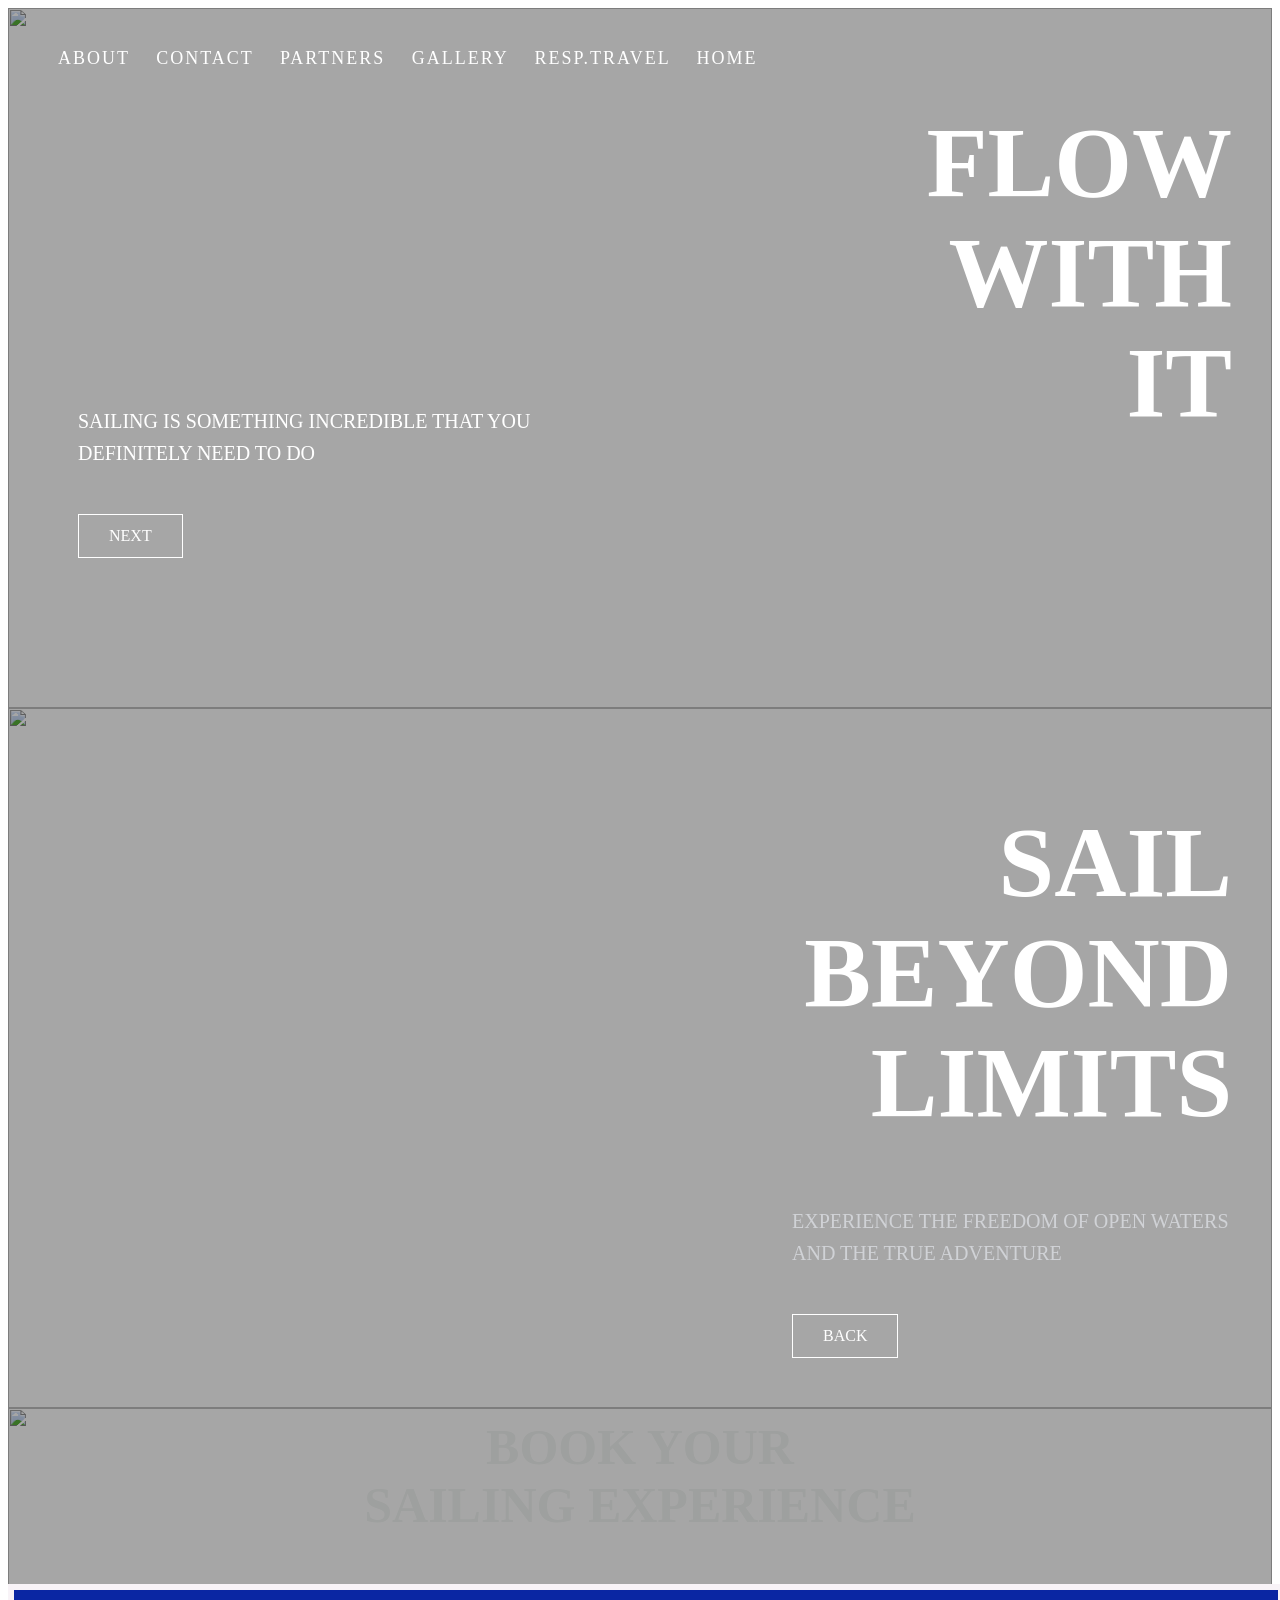
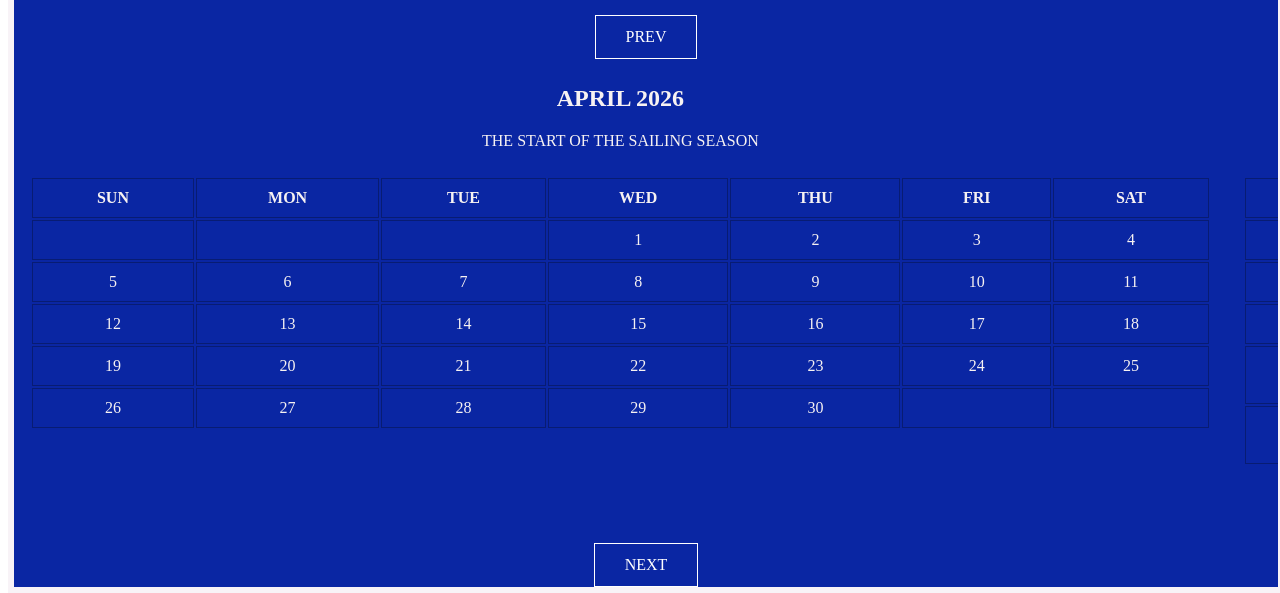
==== index.html @ ea1e6d47 "Rename final180326.html.html to index.html" ====
<!DOCTYPE html >
<html lang= "en">
    <head>
        <meta charset="UTF-8">
        <title>Sailing Website DM SAILOR</title>
        <meta name="viewport" content="width=device-width, initial-scale=1.0">

        <style>
            body {
               .bluemun-style {
      font-family: 'Playfair Display', serif;
      font-weight: 900;
      font-size: 100px;
      letter-spacing: 8px;
      color: #0947c2;
      text-transform: uppercase;
      text-align: center;
      text-shadow: 2px 2px 0px rgba(0,0,0,0.05);
    }
            }

            section {
                position: relative;
                width: 100%;
                height: 700px;
                object-fit: cover;
                
            }

            section img{

                position: absolute;
                top: 0;
                left: 0;
                width: 100%;
                height: 100%;
                object-fit: cover;
                z-index:-1;
            }
            .overlay {
                position: absolute;
                top: 0;
                left: 0;
                width: 100%;
                height: 100%;
                background: rgba(0,0,0,0.35);
            }

            .nav {
                position: absolute;
                top:40px;
                left: 30px;
                color: white;
                text-align: right;
                font-size: 18px;
                letter-spacing:2px;
            }
            .nav a {
                color: white;
                text-decoration: none;
                margin-left: 20px;
            }

            .title {
                position: absolute;
                right: 40px;
                top: 100px;
                color: white;
                text-align: right;
                max-width: 500px;
            }

            .title h1 {
                font-size: 100px;
                margin: 0;
                line-height: 1.1;
                text-transform: uppercase;
            }

            .desc-left {
                position: absolute;
                left: 70px;
                bottom:150px;
                color: white;
                max-width: 480px;
            }

            .desc-right {
                position: absolute;
                right: 30px;
                bottom:50px;
                color: rgb(208, 210, 214);
                max-width: 450px;
            }

            .button {
                display: inline-block;
                margin-top:25px;
                padding: 12px 30px;
                border: 1px solid white;
                color: white;
                text-decoration: none;
            }

            .calendar-slider{
width:1300px;
max-width:100%;
margin:100px auto;
overflow:hidden;
border:6px solid #f8f3f7;
background:rgb(10, 38, 163);
color:rgb(247, 242, 242);
text-align:center;
position:relative;
margin-top: 25px;
}

.slides{
display:flex;
width:100%;
transition:0.6s;
}

.month table{
width:100%;
border-collapse:separate;
padding:10px;
}

.month th,.month td{
border:1px solid rgba(5, 5, 5, 0.3);
padding:10px;
}

.controls{
margin-top:20px;
}

.controls label{
cursor:pointer;
margin:0 10px;
padding:8px 15px;
border:1px solid white;
}

/* slide movement */

.calendar-track{
display:flex;
width:95%;   /* 7 months */
transition:0.7s ease;

}

.month{
width:100%;
flex-shrink:0;  /* prevents shrinking */
padding:6px;
text-align:center;
box-sizing:boarder-box;
}

.table img{
    display: block;
}
        
        </style>
    </head>

    <body>

        <!-- SLIDE 1-->
         <section id="slide1">

            <img src="https://dmsailor.wordpress.com/wp-content/uploads/2026/02/dsc_4591-e1772110615357.jpg">
            <div class="overlay"></div>

            <div class="nav">
                <a href="about.html">ABOUT</a>
                <a href="contactsection.html.html">CONTACT</a>
                <a href="partners.html">PARTNERS</a>
                <a href="gallery.html">GALLERY</a>
                <a href="resp.travel.html">RESP.TRAVEL</a>
                <a href="final180326.html.html">HOME</a>

                </div>

                <div class="title">
                    <h1>FLOW </h1>
                    <h1>WITH</h1>
                    <h1>IT</h1>
                    <p style="font-size: 22px;margin-top:20px;"></p>

                </div>

                <div class="desc-left">
                    <p style="font-size:20px;line-height:1.6;text-transform:uppercase">
                        SAILING IS SOMETHING INCREDIBLE THAT YOU DEFINITELY NEED TO DO  
                    </p>
                    <a href="#slide2" class="button">NEXT</a>



                </div>

            
                
         </section>

         <!--SLIDE 2-->
         <section id="slide2">

            <img src="https://dmsailor.wordpress.com/wp-content/uploads/2026/02/9818d569-4ced-43d9-9777-2269bc11c02d.jpeg">

            <div class="overlay"></div>

            <div class="title">
                <h1>SAIL</h1>
                <h1>BEYOND</h1>
                <h1>LIMITS</h1>
                <p style="font-size:22px;margin-top:20px;">

                </p>
            </div>

            <div class="desc-right">
                <p style="font-size:20px;line-height:1.6;text-transform:uppercase">
                    EXPERIENCE THE FREEDOM OF OPEN WATERS AND THE TRUE ADVENTURE
                </p>
                <a href="#slide1" class="button"> BACK</a>
                
            </div>
         </section>
 
         <!--SLIDE3-->

          <section id="slide3">
            <div class="overlay"></div>
            <table img="border:none"></table>
            

            <img src="https://dmsailor.wordpress.com/wp-content/uploads/2026/03/2aef1084-7f53-4296-8bd8-8d4aa48b32ae.jpg">
            

             <div>
        <h1 style= font-size:50px;text-align:center;color:rgb(242,245,243);margin-top:10px;margin-bottom:50px;> BOOK YOUR<br>
                     SAILING EXPERIENCE</h1>
        
         </div>

<div class="calendar-slider">

<a class="button" onclick="moveSlide(-1)">PREV</a>

<div class="calendar-track" id="calendarTrack">

<div class="month">
<h2>APRIL 2026</h2>
<p>THE START OF THE SAILING SEASON </p>
<table>
<tr>
<th>SUN</th><th>MON</th><th>TUE</th><th>WED</th>
<th>THU</th><th>FRI</th><th>SAT</th>
</tr>

<tr><td></td><td></td><td></td><td>1</td><td>2</td><td>3</td><td>4</td></tr>
<tr><td>5</td><td>6</td><td>7</td><td>8</td><td>9</td><td>10</td><td>11</td></tr>
<tr><td>12</td><td>13</td><td>14</td><td>15</td><td>16</td><td>17</td><td>18</td></tr>
<tr><td>19</td><td>20</td><td>21</td><td>22</td><td>23</td><td>24</td><td>25</td></tr>
<tr><td>26</td><td>27</td><td>28</td><td>29</td><td>30</td><td></td><td></td></tr>

</table>
</div>




<div class="month">
<h2>MAY 2026</h2>
<p>CALM SEA AND PERFECT WIND CONDITIONS</p>
<table>
<tr>
<th>SUN</th><th>MON</th><th>TUE</th><th>WED</th>
<th>THU</th><th>FRI</th><th>SAT</th>
</tr>

<tr><td></td><td></td><td></td><td></td><td></td><td>1</td><td>2</td></tr>
<tr><td>3</td><td>4</td><td>5</td><td>6</td><td>7</td><td>8</td><td>9</td></tr>
<tr><td>10</td><td>11</td><td>12</td><td>13</td><td>14</td><td>15</td><td>16</td></tr>
<tr><td>17</td><td>18<br>BOOKED</td><td>19<br>BOOKED</td><td>20<br>BOOKED</td><td>21<br>BOOKED</td><td>22<br>BOOKED</td><td>23<br>BOOKED</td></tr>
<tr><td>24<br>BOOKED</td><td>25<br>BOOKED</td><td>26<br>BOOKED</td><td>27<br>BOOKED</td><td>28<br>BOOKED</td><td>29<br>BOOKED</td><td>30<br>BOOKED</td></tr>

</table>
</div>

<div class="month">
<h2>JUNE 2026</h2>
<p>LONG SUNNY DAYS </p>

<table>
<tr>
<th>SUN</th><th>MON</th><th>TUE</th><th>WED</th>
<th>THU</th><th>FRI</th><th>SAT</th>
</tr>

<tr><td>31<br>BOOKED</td><td>1<br>BOOKED</td><td>2<br>BOOKED</td><td>3<br>BOOKED</td><td>4<br>BOOKED</td><td>5<br>BOOKED</td><td>6<br>BOOKED</td></tr>
<tr><td>7<br>BOOKED</td><td>8<br>BOOKED</td><td>9<br>BOOKED</td><td>10<br>BOOKED</td><td>11<br>BOOKED</td><td>12<br>BOOKED</td><td>13<br>BOOKED</td></tr>
<tr><td>14<br>BOOKED</td><td>15<br>BOOKED</td><td>16<br>BOOKED</td><td>17<br>BOOKED</td><td>18<br>BOOKED</td><td>19<br>BOOKED</td><td>20<br>BOOKED</td></tr>
<tr><td>21<br>BOOKED</td><td>22<br>BOOKED</td><td>23</td><td>24</td><td>25</td><td>26</td><td>27</td></tr>
<tr><td>28</td><td>29</td><td>30</td><td></td><td></td><td></td><td></td></tr>

</table>
</div>

<div class="month">
<h2>JULY 2026</h2>
<p>BEAUTIFUL SAILING ADVENTURES</p>

<table>
<tr>
<th>SUN</th><th>MON</th><th>TUE</th><th>WED</th>
<th>THU</th><th>FRI</th><th>SAT</th>
</tr>

<tr><td></td><td></td><td></td><td>1<br>BOOKED</td><td>2<br>BOOKED</td><td>3<br>BOOKED</td><td>4<br>BOOKED</td></tr>
<tr><td>5<br>BOOKED</td><td>6<br>BOOKED</td><td>7<br>BOOKED</td><td>8<br>BOOKED</td><td>9<br>BOOKED</td><td>10<br>BOOKED</td><td>11<br>BOOKED</td></tr>
<tr><td>12<br>BOOKED</td><td>13<br>BOOKED</td><td>14<br>BOOKED</td><td>15<br>BOOKED</td><td>16<br>BOOKED</td><td>17<br>BOOKED</td><td>18<br>BOOKED</td></tr>
<tr><td>19<br>BOOKED</td><td>20<br>BOOKED</td><td>21</td><td>22</td><td>23</td><td>24</td><td>25</td></tr>
<tr><td>26</td><td>27</td><td>28</td><td>29</td><td>30</td><td>31</td><td></td></tr>

</table>
</div>

<div class="month">
<h2>AUGUST 2026</h2>
<p>PRISTINE WATERS AND ISLANDS HOPPING</p>

<table>
<tr>
<th>SUN</th><th>MON</th><th>TUE</th><th>WED</th>
<th>THU</th><th>FRI</th><th>SAT</th>
</tr>

<tr><td></td><td></td><td></td><td></td><td></td><td></td><td>1</td></tr>
<tr><td>2</td><td>3<br>BOOKED</td><td>4<br>BOOKED</td><td>5<br>BOOKED</td><td>6<br>BOOKED</td><td>7<br>BOOKED</td><td>8<br>BOOKED</td></tr>
<tr><td>9<br>BOOKED</td><td>10</td><td>11</td><td>12</td><td>13</td><td>14</td><td>15</td></tr>
<tr><td>16</td><td>17</td><td>18</td><td>19</td><td>20</td><td>21</td><td>22</td></tr>
<tr><td>23</td><td>24</td><td>25</td><td>26</td><td>27</td><td>28</td><td>29</td></tr>

</table>
</div>

<div class="month">
<h2>SEPTEMBER 2026</h2>
<p>WARM SEAS AND STUNNING SUNSETS</p>

<table>
<tr>
<th>SUN</th><th>MON</th><th>TUE</th><th>WED</th>
<th>THU</th><th>FRI</th><th>SAT</th>
</tr>

<tr><td>30<br>BOOKED</td><td>31<br>BOOKED</td><td>1<br>BOOKED</td><td>2<br>BOOKED</td><td>3<br>BOOKED</td><td>4<br>BOOKED</td><td>5<br>BOOKED</td></tr>
<tr><td>6<br>BOOKED</td><td>7<br>BOOKED</td><td>8<br>BOOKED</td><td>9</td><td>10</td><td>11</td><td>12<br>BOOKED</td></tr>
<tr><td>13<br>BOOKED</td><td>14<br>BOOKED</td><td>15<br>BOOKED</td><td>16<br>BOOKED</td><td>17<br>BOOKED</td><td>18<br>BOOKED</td><td>19<br>BOOKED</td></tr>
<tr><td>20<br>BOOKED</td><td>21<br>BOOKED</td><td>22<br>BOOKED</td><td>23<br>BOOKED</td><td>24<br>BOOKED</td><td>25<br>BOOKED</td><td>26<br>BOOKED</td></tr>
<tr><td>27</td><td>28</td><td>29</td><td>30</td><td></td><td></td><td></td></tr>

</table>
</div>

<div class="month">
<h2>OCTOBER 2026</h2>
<p>PEACEFULL AUTUMN SAILING </p>

<table>
<tr>
<th>SUN</th><th>MON</th><th>TUE</th><th>WED</th>
<th>THU</th><th>FRI</th><th>SAT</th>
</tr>

<tr><td></td><td></td><td></td><td></td><td>1</td><td>2</td><td>3</td></tr>
<tr><td>4</td><td>5</td><td>6</td><td>7</td><td>8</td><td>9</td><td>10</td></tr>
<tr><td>11</td><td>12</td><td>13</td><td>14</td><td>15</td><td>16</td><td>17</td></tr>
<tr><td>18</td><td>19</td><td>20</td><td>21</td><td>22</td><td>23</td><td>24</td></tr>
<tr><td>25</td><td>26</td><td>27</td><td>28</td><td>29</td><td>30</td><td>31</td></tr>

</table>
</div>

</div>
<a class="button" onclick="moveSlide(1)" >NEXT</a>

</div>

</section>

<script>

let currentSlide = 0;

function moveSlide(direction){

const track = document.getElementById("calendarTrack");
const slides = document.querySelectorAll(".month");

currentSlide += direction;

if(currentSlide < 0){
currentSlide = slides.length - 1;
}

if(currentSlide >= slides.length){
currentSlide = 0;
}

track.style.transform = "translateX(-" + currentSlide * 100 + "%)";

}

</script>
    </body>
</html>
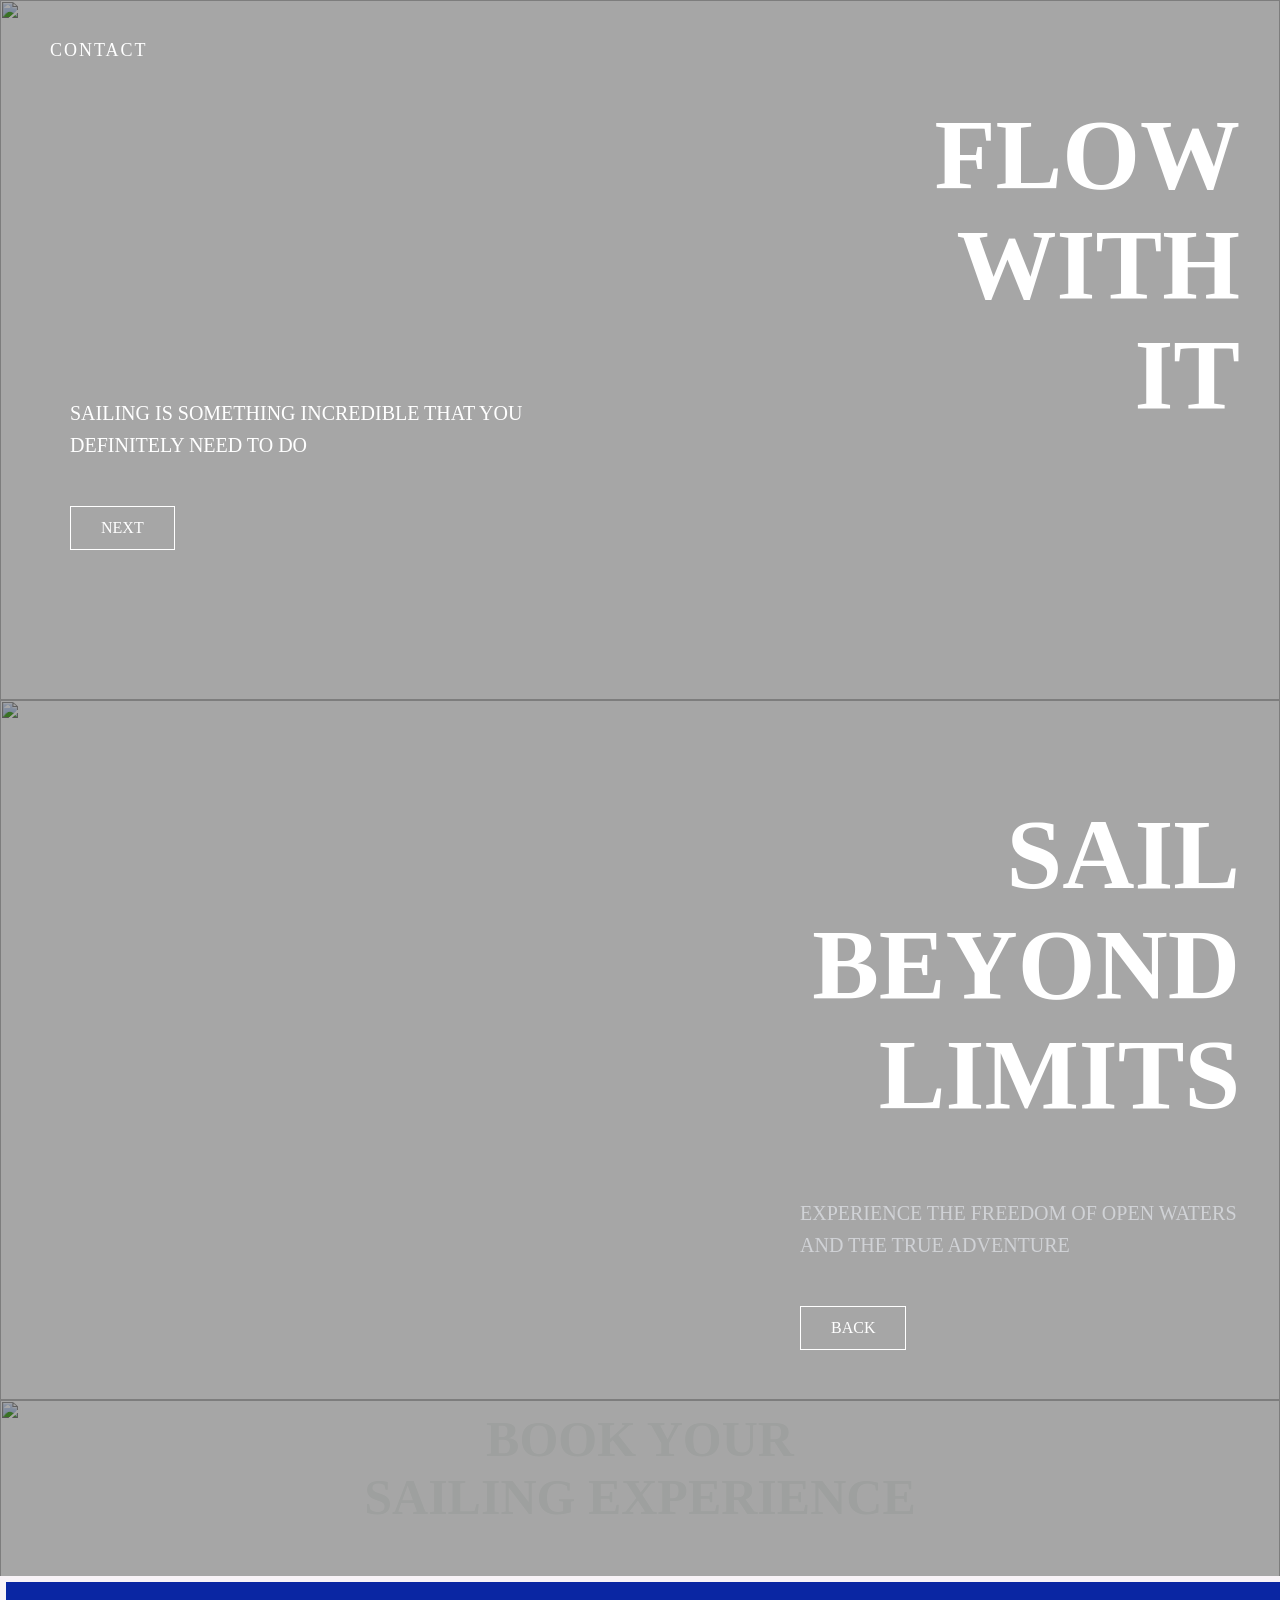
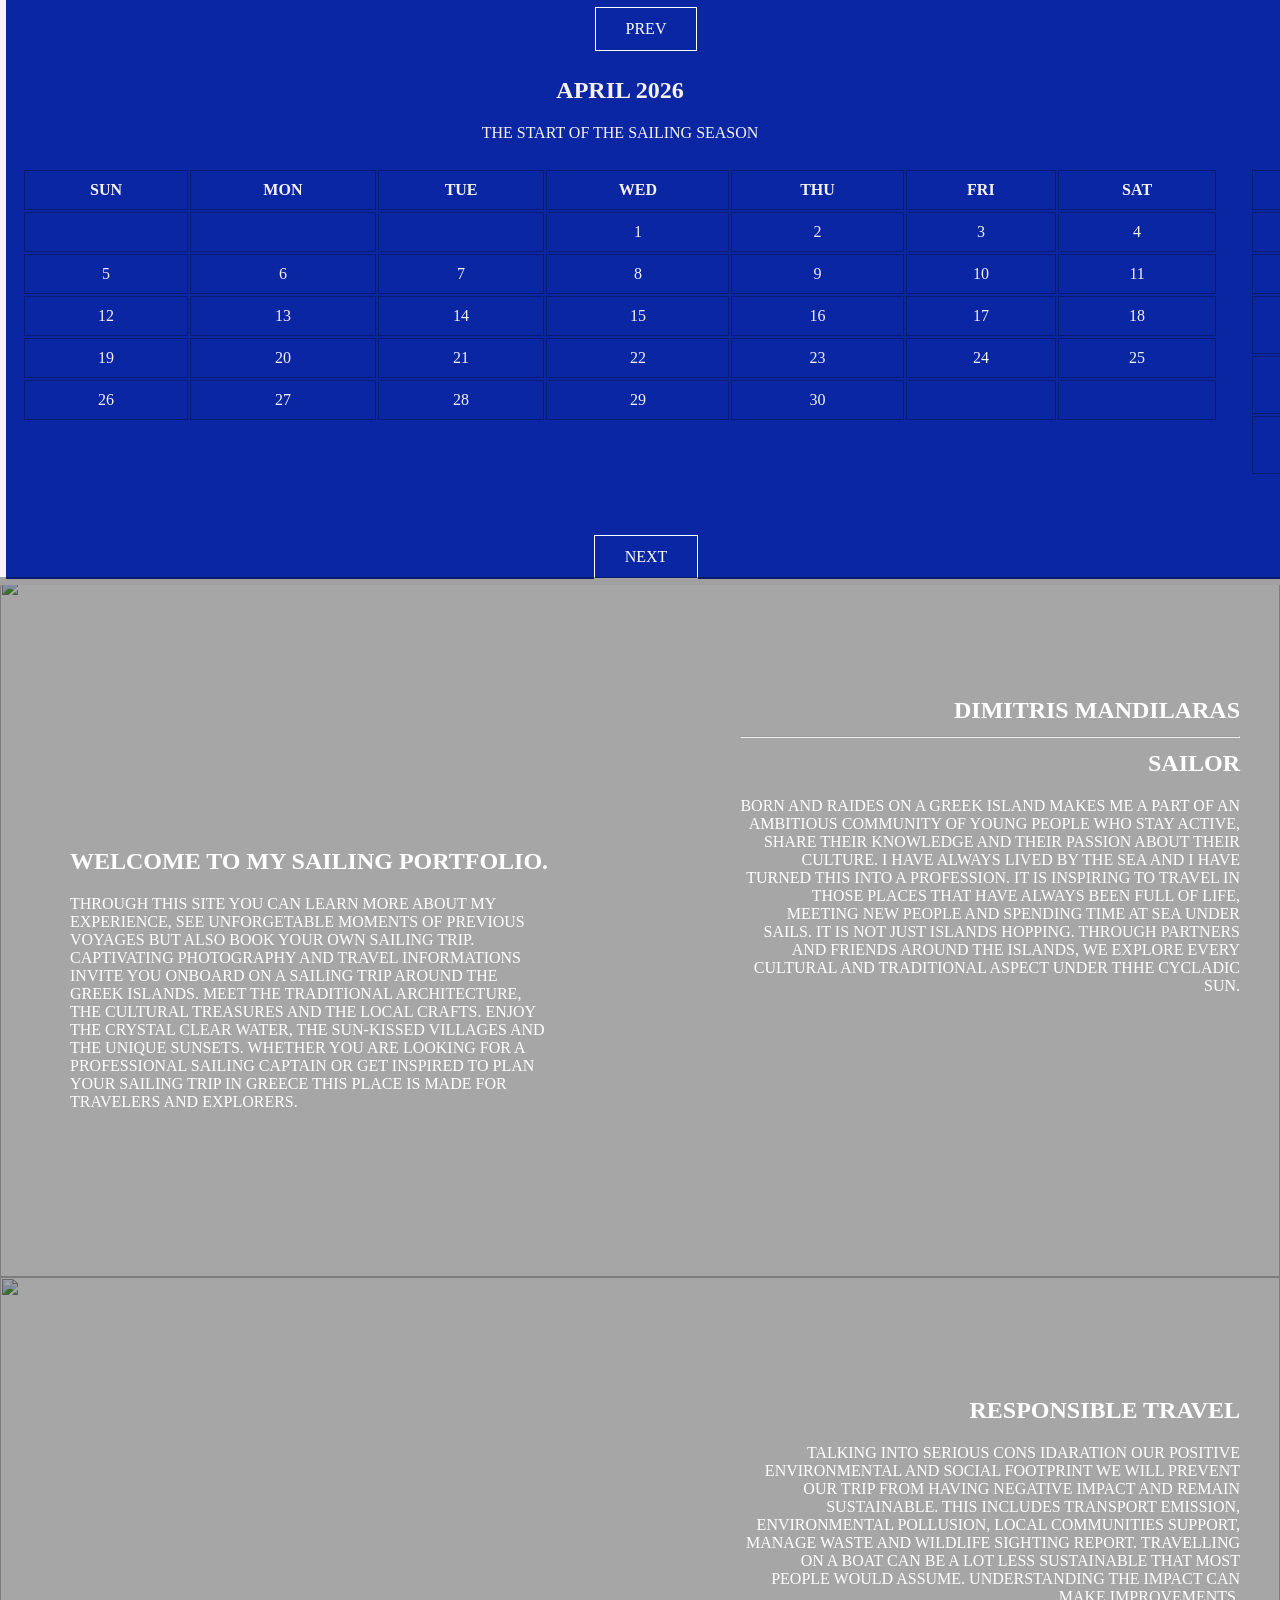
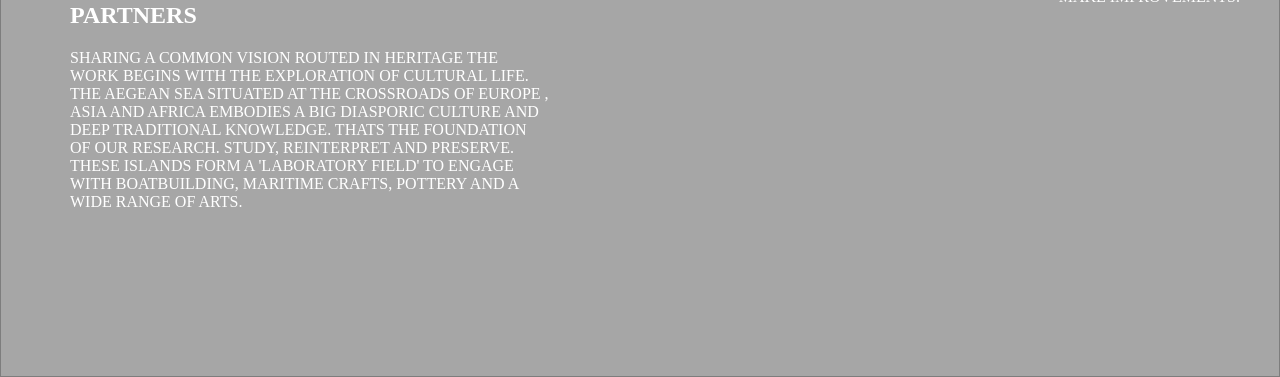
==== commit 082cabc0: "Update index.html" ====
--- a/index.html
+++ b/index.html
@@ -6,7 +6,9 @@
         <meta name="viewport" content="width=device-width, initial-scale=1.0">
 
         <style>
-            body {
+            body{
+                margin:0;
+            }
                .bluemun-style {
       font-family: 'Playfair Display', serif;
       font-weight: 900;
@@ -16,7 +18,7 @@
       text-transform: uppercase;
       text-align: center;
       text-shadow: 2px 2px 0px rgba(0,0,0,0.05);
-    }
+    
             }
 
             section {
@@ -24,6 +26,7 @@
                 width: 100%;
                 height: 700px;
                 object-fit: cover;
+                
                 
             }
 
@@ -36,6 +39,10 @@
                 height: 100%;
                 object-fit: cover;
                 z-index:-1;
+            }
+
+            section:nth-child(3){
+                margin-bottom: 6%;
             }
             .overlay {
                 position: absolute;
@@ -176,14 +183,8 @@
             <div class="overlay"></div>
 
             <div class="nav">
-                <a href="about.html">ABOUT</a>
                 <a href="contactsection.html.html">CONTACT</a>
-                <a href="partners.html">PARTNERS</a>
-                <a href="gallery.html">GALLERY</a>
-                <a href="resp.travel.html">RESP.TRAVEL</a>
-                <a href="final180326.html.html">HOME</a>
-
-                </div>
+            </div>
 
                 <div class="title">
                     <h1>FLOW </h1>
@@ -286,8 +287,8 @@
 
 <tr><td></td><td></td><td></td><td></td><td></td><td>1</td><td>2</td></tr>
 <tr><td>3</td><td>4</td><td>5</td><td>6</td><td>7</td><td>8</td><td>9</td></tr>
-<tr><td>10</td><td>11</td><td>12</td><td>13</td><td>14</td><td>15</td><td>16</td></tr>
-<tr><td>17</td><td>18<br>BOOKED</td><td>19<br>BOOKED</td><td>20<br>BOOKED</td><td>21<br>BOOKED</td><td>22<br>BOOKED</td><td>23<br>BOOKED</td></tr>
+<tr><td>10</td><td>11</td><td>12</td><td>13<br>BOOKED</td><td>14<br>BOOKED</td><td>15<br>BOOKED</td><td>16<br>BOOKED</td></tr>
+<tr><td>17<br>BOOKED</td><td>18<br>BOOKED</td><td>19<br>BOOKED</td><td>20<br>BOOKED</td><td>21<br>BOOKED</td><td>22<br>BOOKED</td><td>23<br>BOOKED</td></tr>
 <tr><td>24<br>BOOKED</td><td>25<br>BOOKED</td><td>26<br>BOOKED</td><td>27<br>BOOKED</td><td>28<br>BOOKED</td><td>29<br>BOOKED</td><td>30<br>BOOKED</td></tr>
 
 </table>
@@ -419,5 +420,89 @@
 }
 
 </script>
+
+<!--SLIDE4-->
+
+          <section id="slide4">
+            <div class="overlay"></div>
+
+            <img src="https://dmsailor.wordpress.com/wp-content/uploads/2026/03/img_1190.jpeg">
+           <div class="title">
+                    
+                     <h2>DIMITRIS MANDILARAS<HR>SAILOR</h2>
+                    
+                    <p>
+
+                
+
+                    BORN AND RAIDES ON A GREEK ISLAND MAKES ME A PART OF AN AMBITIOUS COMMUNITY OF YOUNG PEOPLE WHO STAY ACTIVE, 
+                    SHARE THEIR KNOWLEDGE AND THEIR PASSION ABOUT THEIR CULTURE.
+                    I HAVE ALWAYS LIVED BY THE SEA AND I HAVE TURNED THIS INTO A PROFESSION. IT IS INSPIRING TO TRAVEL IN THOSE PLACES 
+                    THAT HAVE ALWAYS BEEN FULL OF LIFE, MEETING NEW PEOPLE AND SPENDING TIME AT SEA UNDER SAILS.
+                    IT IS NOT JUST ISLANDS HOPPING. THROUGH PARTNERS AND FRIENDS AROUND THE ISLANDS, WE EXPLORE 
+                    EVERY CULTURAL AND TRADITIONAL ASPECT UNDER THHE CYCLADIC SUN. 
+
+                    </p>
+            </div>
+
+                
+
+                <div class="desc-left">
+                     <h2> WELCOME TO MY SAILING PORTFOLIO. </h2>
+                     
+
+                        <p>
+                        
+
+                        THROUGH THIS SITE YOU CAN LEARN MORE ABOUT MY EXPERIENCE, SEE UNFORGETABLE MOMENTS OF PREVIOUS VOYAGES 
+                        BUT ALSO BOOK YOUR OWN SAILING TRIP.
+                        CAPTIVATING PHOTOGRAPHY AND TRAVEL INFORMATIONS INVITE YOU ONBOARD ON A SAILING TRIP AROUND THE GREEK ISLANDS.
+                        MEET THE TRADITIONAL ARCHITECTURE, THE CULTURAL TREASURES AND THE LOCAL CRAFTS.
+                        ENJOY THE CRYSTAL CLEAR WATER, THE SUN-KISSED VILLAGES AND THE UNIQUE SUNSETS.
+                        WHETHER YOU ARE LOOKING FOR A PROFESSIONAL SAILING CAPTAIN OR GET INSPIRED TO PLAN YOUR SAILING TRIP IN GREECE
+                        THIS PLACE IS MADE FOR TRAVELERS AND EXPLORERS. 
+                     </p>
+                </div>
+                </section>
+
+                <!--SLIDE5-->
+
+          <section id="slide5">
+            <div class="overlay"></div>
+            
+            <img src="https://dmsailor.wordpress.com/wp-content/uploads/2026/04/bwsea.jpg">
+            <div class="title">
+
+            <h2>RESPONSIBLE TRAVEL</h2>
+
+                <p> 
+                    TALKING INTO SERIOUS CONS IDARATION OUR POSITIVE ENVIRONMENTAL AND SOCIAL FOOTPRINT WE WILL 
+                    PREVENT OUR TRIP FROM HAVING NEGATIVE IMPACT AND REMAIN SUSTAINABLE.
+                    THIS INCLUDES TRANSPORT EMISSION, ENVIRONMENTAL POLLUSION, LOCAL COMMUNITIES SUPPORT, 
+                    MANAGE WASTE AND WILDLIFE SIGHTING REPORT.
+                    TRAVELLING ON A BOAT CAN BE A LOT LESS SUSTAINABLE THAT MOST PEOPLE WOULD ASSUME.
+                    UNDERSTANDING THE IMPACT CAN MAKE IMPROVEMENTS.
+                    
+
+                </p>
+            </div>
+
+            <div class="desc-left">
+                     <h2>PARTNERS</h2>
+                     
+
+                        <p>
+                        
+
+                        SHARING A COMMON VISION ROUTED IN HERITAGE THE WORK BEGINS WITH THE EXPLORATION
+                    OF CULTURAL LIFE. THE AEGEAN SEA SITUATED AT THE CROSSROADS OF EUROPE , ASIA AND AFRICA EMBODIES A BIG DIASPORIC CULTURE AND DEEP 
+                    TRADITIONAL KNOWLEDGE. THATS THE FOUNDATION OF OUR RESEARCH. STUDY, REINTERPRET AND PRESERVE. THESE ISLANDS FORM A 'LABORATORY
+                     FIELD' TO ENGAGE WITH BOATBUILDING, MARITIME CRAFTS, POTTERY AND A WIDE RANGE OF ARTS.  
+                     </p>
+                </div>
+          </section>
+
+
+            
     </body>
 </html>
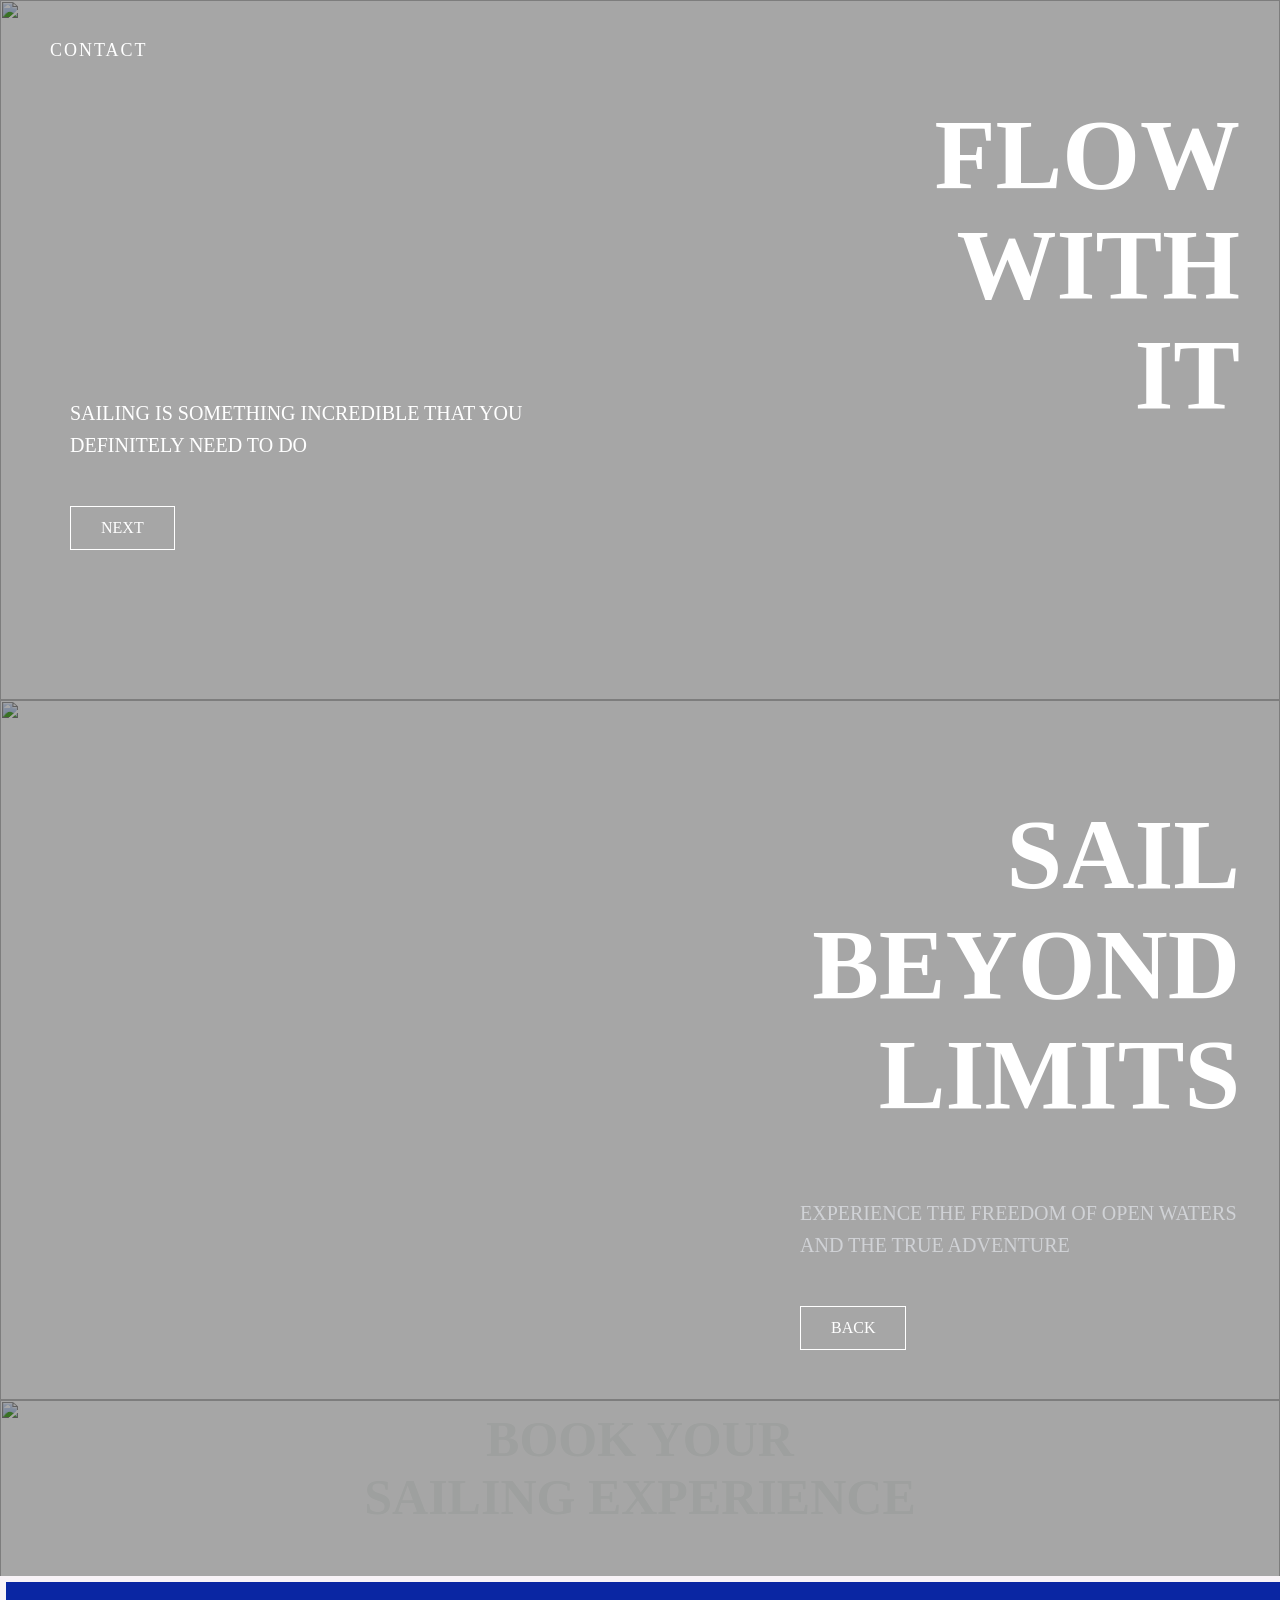
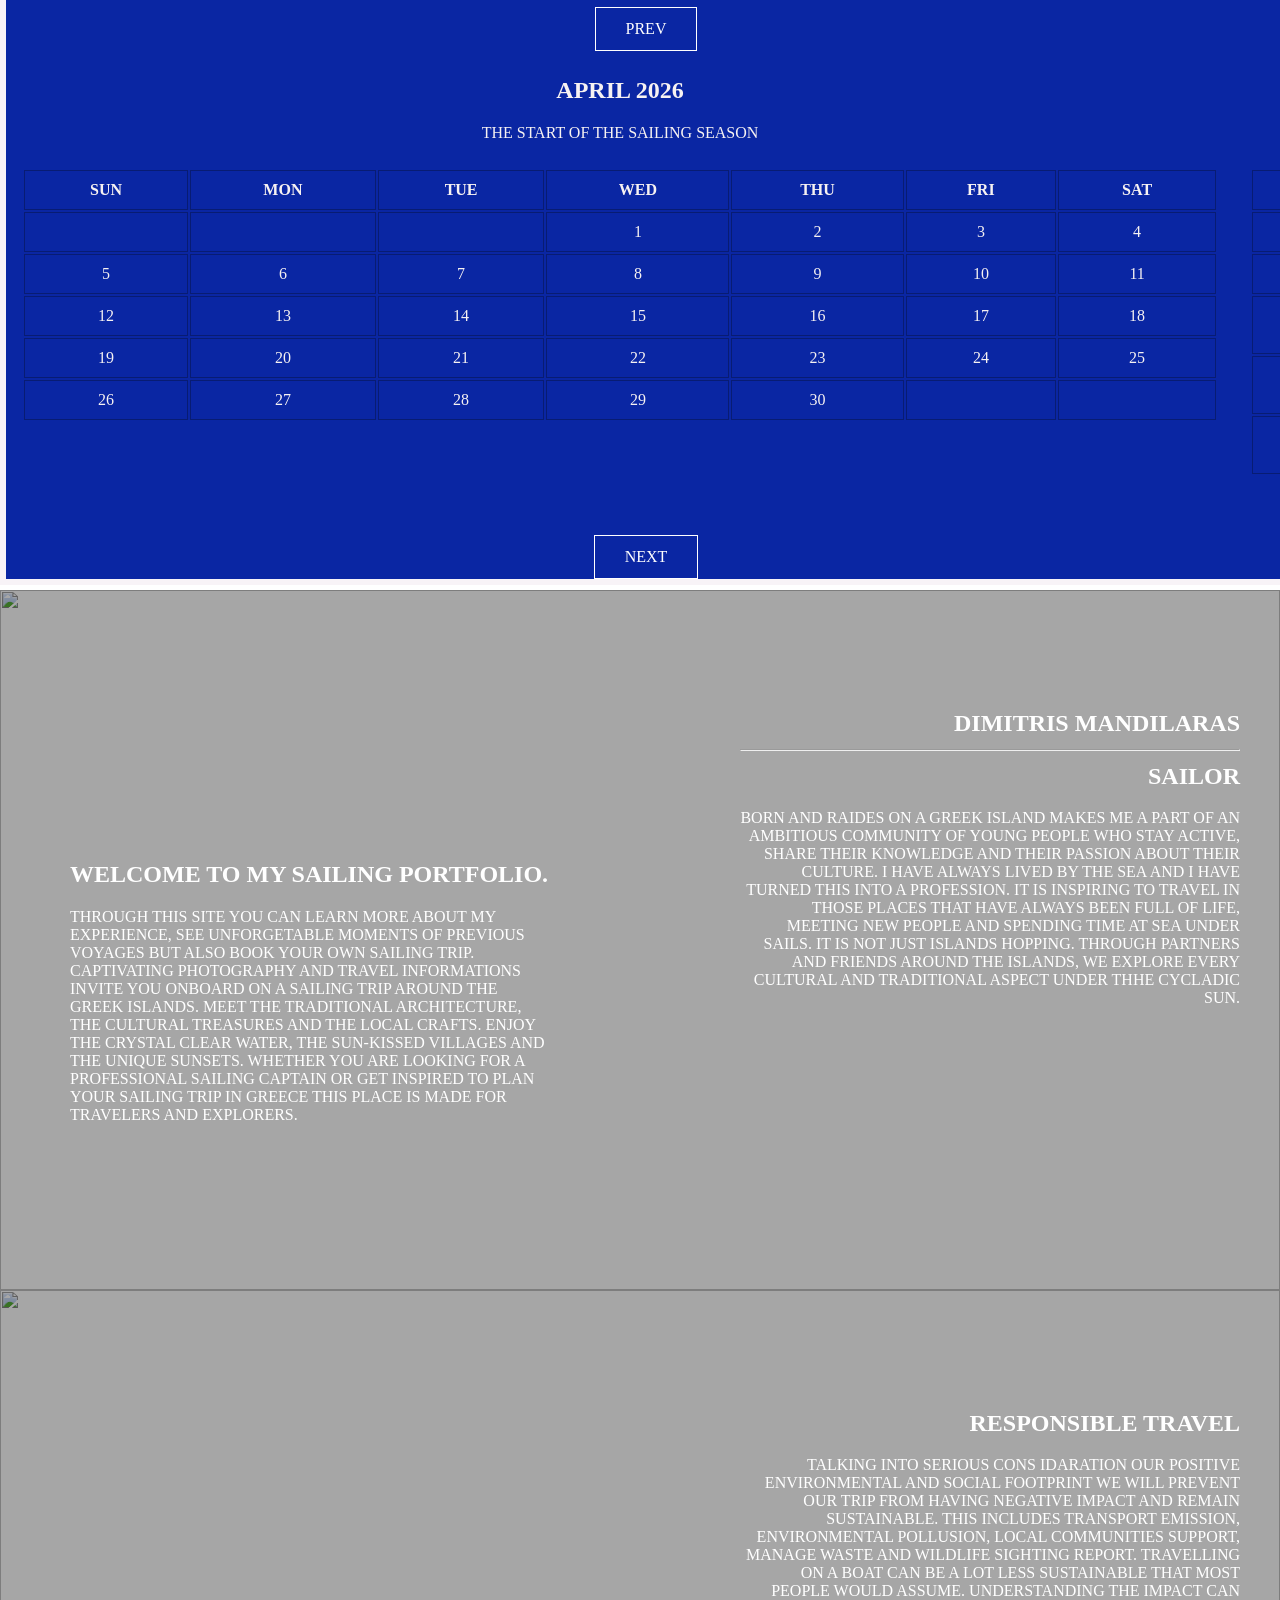
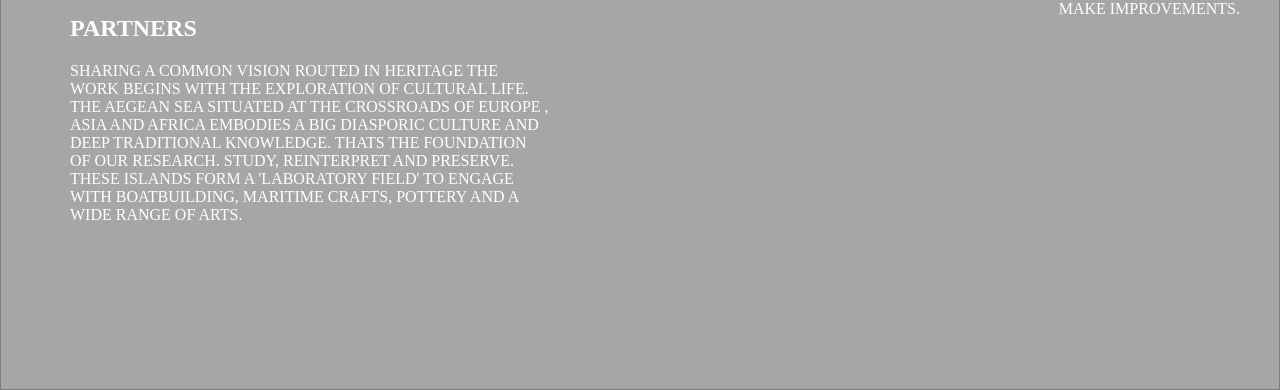
==== commit fdecf2f5: "Update index.html" ====
--- a/index.html
+++ b/index.html
@@ -42,7 +42,7 @@
             }
 
             section:nth-child(3){
-                margin-bottom: 6%;
+                margin-bottom: 7%;
             }
             .overlay {
                 position: absolute;
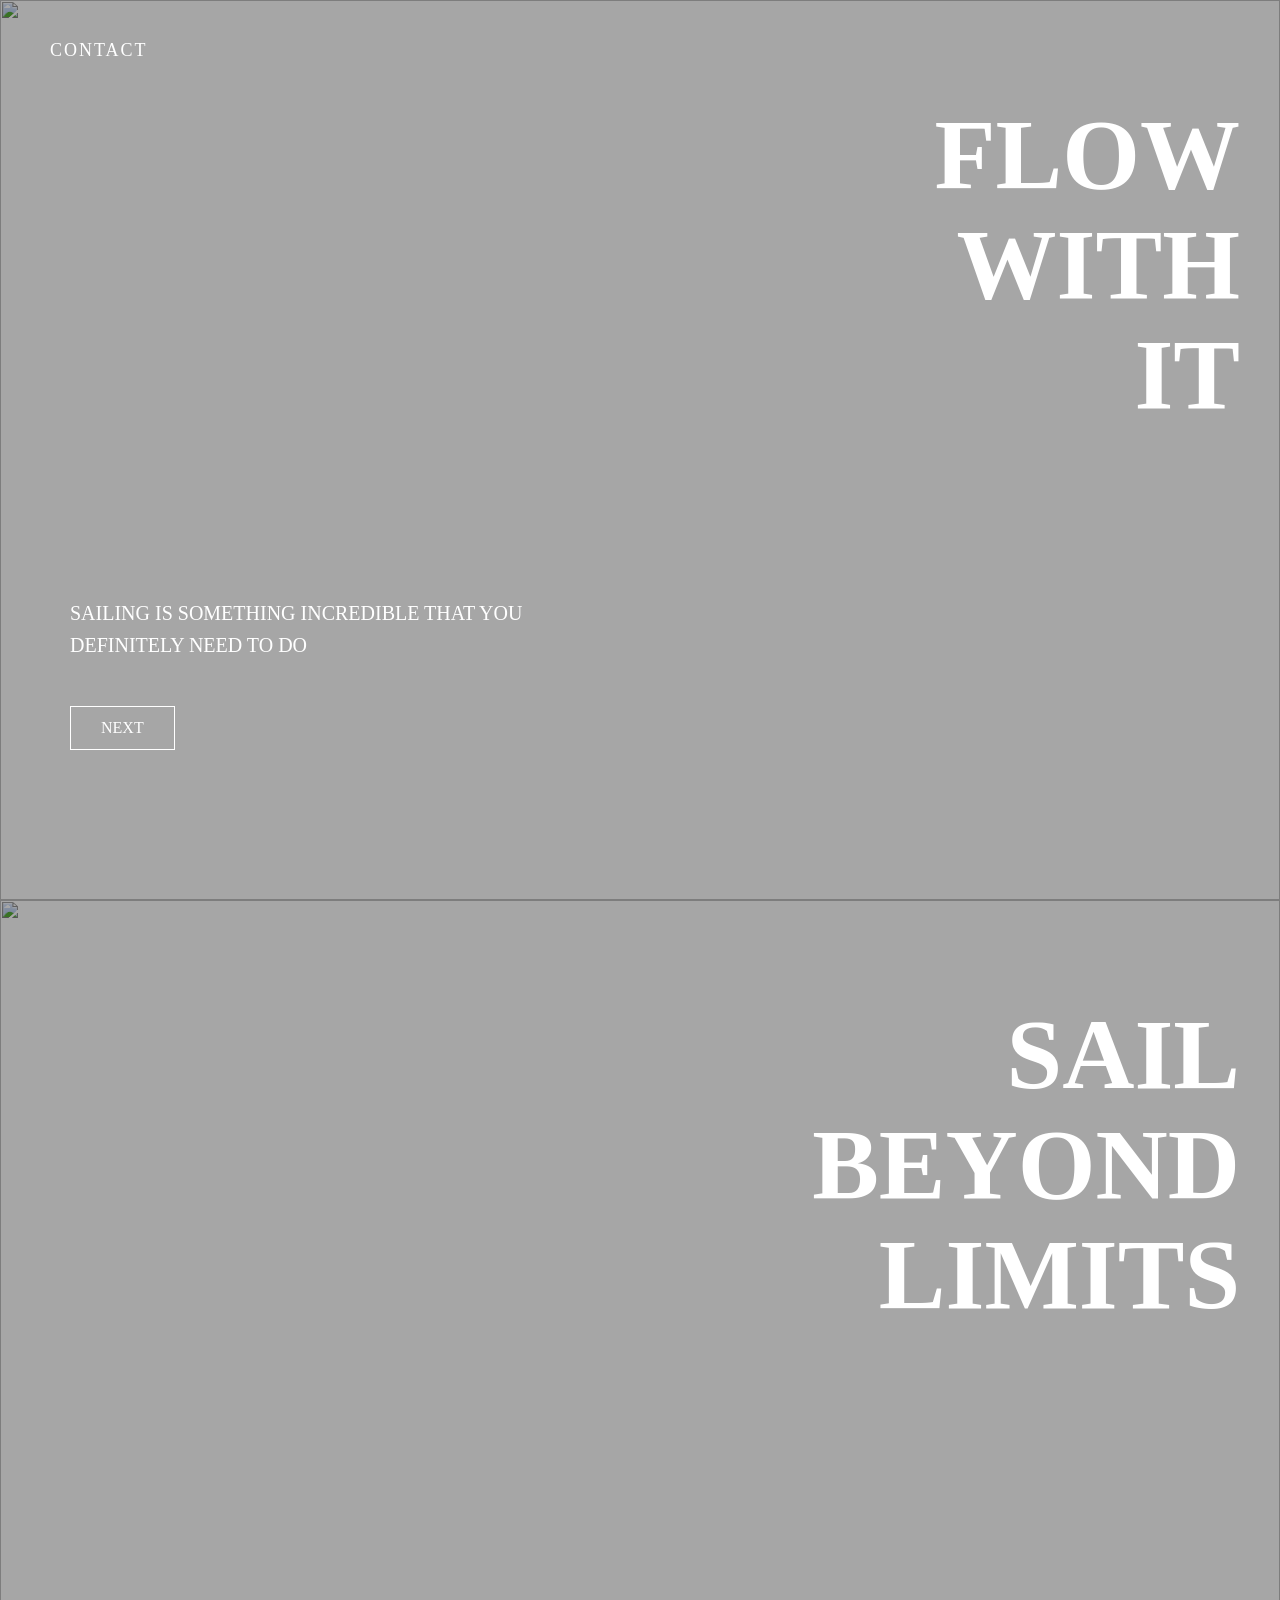
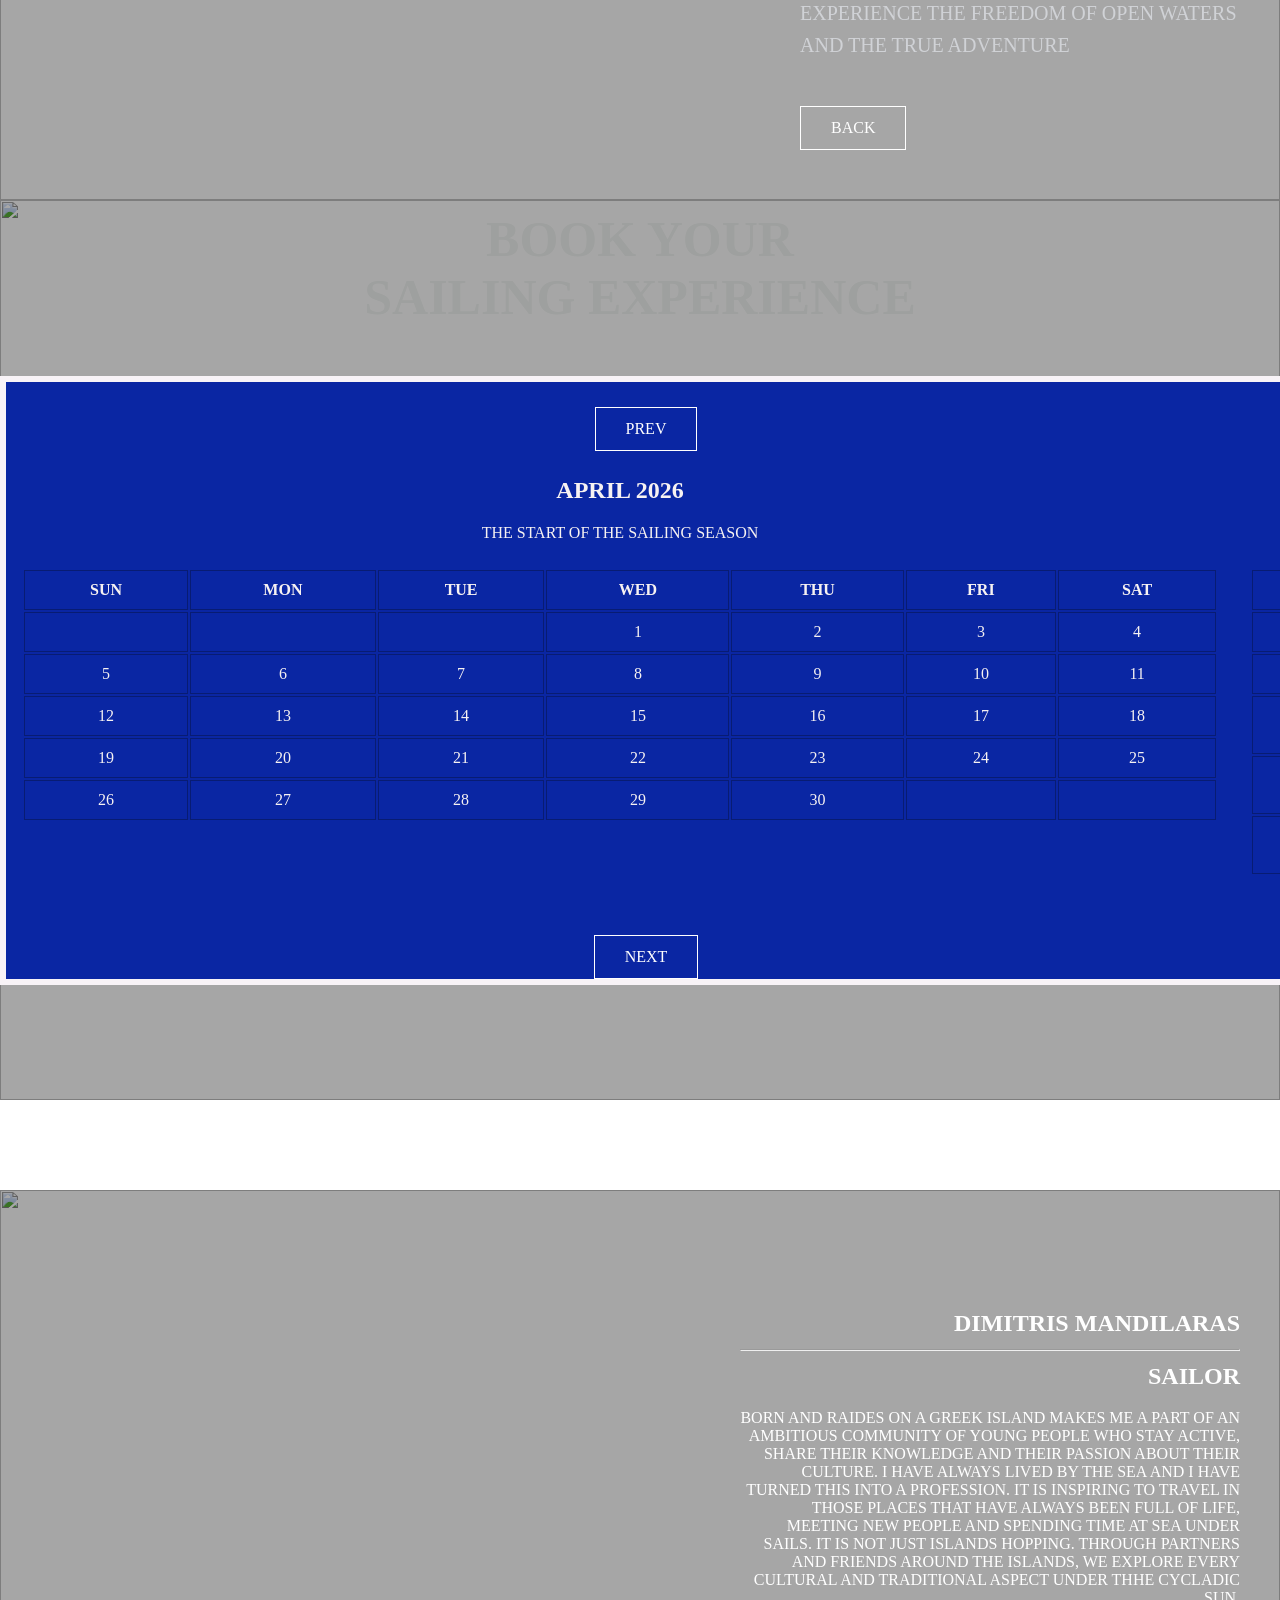
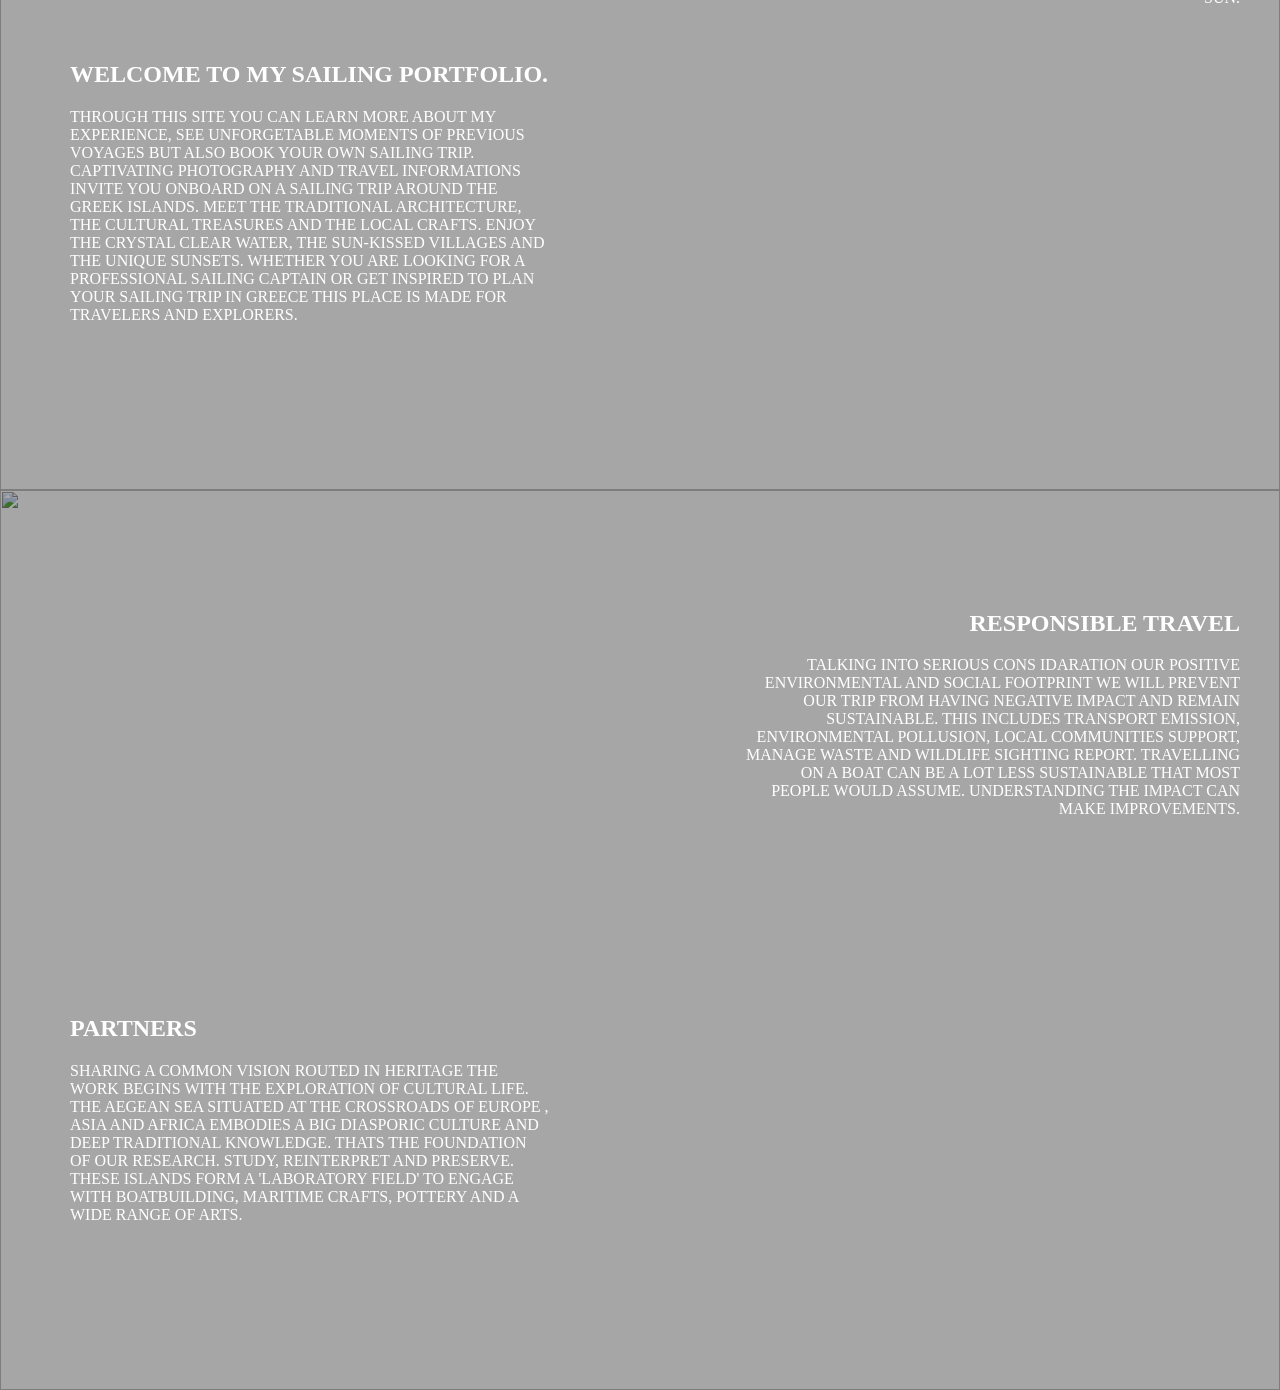
==== commit 26e5c86b: "Update index.html" ====
--- a/index.html
+++ b/index.html
@@ -24,7 +24,7 @@
             section {
                 position: relative;
                 width: 100%;
-                height: 700px;
+                min-height: 100vh;
                 object-fit: cover;
                 
                 
@@ -109,6 +109,64 @@
                 text-decoration: none;
             }
 
+           /* 📱 MOBILE FIXES ONLY */
+@media (max-width: 768px){
+
+    /* Sections become flexible instead of fixed height */
+    section{
+        height: auto;
+        min-height: 100vh;
+        padding: 20px;
+    }
+
+    /* Remove absolute positioning to prevent overlap */
+    .title,
+    .desc-left,
+    .desc-right,
+    .nav{
+        position: static;
+        text-align: center;
+        margin: 10px auto;
+    }
+
+    /* Fix large headings */
+    .title h1{
+        font-size: 42px;
+        line-height: 1.2;
+    }
+
+    /* General text scaling */
+    p{
+        font-size: 16px !important;
+    }
+
+    /* Buttons smaller */
+    .button{
+        padding: 8px 16px;
+        font-size: 14px;
+    }
+
+    /* Calendar full width */
+    .calendar-slider{
+        width: 100%;
+        margin: 20px auto;
+    }
+
+    /* Table readability */
+    .month table{
+        font-size: 12px;
+    }
+
+    .month th,
+    .month td{
+        padding: 5px;
+    }
+
+    /* Prevent overflow issues */
+    body{
+        overflow-x: hidden;
+    }
+}
             .calendar-slider{
 width:1300px;
 max-width:100%;
